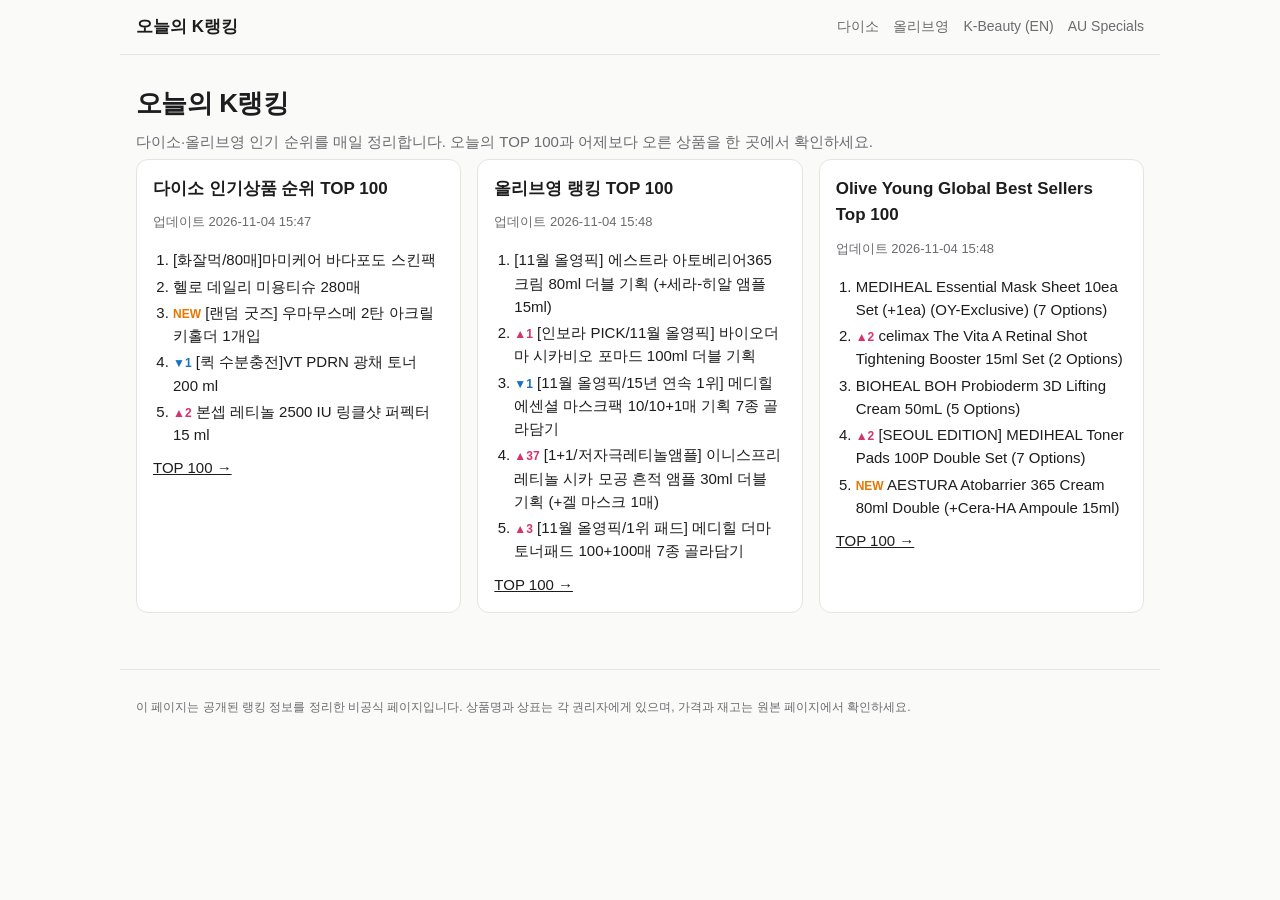
==== docs/index.html @ 0533d734 "Update rankings 2026-11-04" ====
<!doctype html>
<html lang="ko"><head><meta charset="utf-8">
<meta name="viewport" content="width=device-width,initial-scale=1">
<meta name="google-site-verification" content="ddOe3T7hgUrxZfu9wyzTWHohFLFt5zm6lUy1jZbl9IA">
<title>오늘의 K랭킹 | 다이소·올리브영 인기 순위 매일 업데이트</title><meta name="description" content="다이소·올리브영 인기 순위를 매일 정리합니다. 오늘의 TOP 100과 어제보다 오른 상품을 한 곳에서 확인하세요.">
<link rel="canonical" href="https://experimory-crypto.github.io/k-ranking/">
<meta property="og:title" content="오늘의 K랭킹 | 다이소·올리브영 인기 순위 매일 업데이트"><meta property="og:description" content="다이소·올리브영 인기 순위를 매일 정리합니다. 오늘의 TOP 100과 어제보다 오른 상품을 한 곳에서 확인하세요.">
<meta property="og:type" content="website"><meta property="og:url" content="https://experimory-crypto.github.io/k-ranking/">
<link rel="stylesheet" href="style.css"><script data-goatcounter="https://k-ranking.goatcounter.com/count" async src="//gc.zgo.at/count.js"></script></head><body>
<header class="top"><a class="logo" href="index.html">오늘의 K랭킹</a>
<nav><a href="daiso.html">다이소</a><a href="oliveyoung.html">올리브영</a><a href="en/k-beauty-best-sellers.html">K-Beauty (EN)</a><a href="au/index.html">AU Specials</a></nav></header>
<main>
<h1>오늘의 K랭킹</h1><p class="lead">다이소·올리브영 인기 순위를 매일 정리합니다. 오늘의 TOP 100과 어제보다 오른 상품을 한 곳에서 확인하세요.</p><div class="grid">
<section class="card"><h2><a href="daiso.html">다이소 인기상품 순위 TOP 100</a></h2><p class="meta">업데이트 2026-11-04 15:47</p><ol><li>[화잘먹/80매]마미케어 바다포도 스킨팩</li><li>헬로 데일리 미용티슈 280매</li><li><span class="chg new">NEW</span> [랜덤 굿즈] 우마무스메 2탄 아크릴 키홀더 1개입</li><li><span class="chg down">▼1</span> [퀵 수분충전]VT PDRN 광채 토너 200 ml</li><li><span class="chg up">▲2</span> 본셉 레티놀 2500 IU 링클샷 퍼펙터 15 ml</li></ol><a href="daiso.html">TOP 100 →</a></section>
<section class="card"><h2><a href="oliveyoung.html">올리브영 랭킹 TOP 100</a></h2><p class="meta">업데이트 2026-11-04 15:48</p><ol><li>[11월 올영픽] 에스트라 아토베리어365 크림 80ml 더블 기획 (+세라-히알 앰플 15ml)</li><li><span class="chg up">▲1</span> [인보라 PICK/11월 올영픽] 바이오더마 시카비오 포마드 100ml 더블 기획</li><li><span class="chg down">▼1</span> [11월 올영픽/15년 연속 1위] 메디힐 에센셜 마스크팩 10/10+1매 기획 7종 골라담기</li><li><span class="chg up">▲37</span> [1+1/저자극레티놀앰플] 이니스프리 레티놀 시카 모공 흔적 앰플 30ml 더블 기획 (+겔 마스크 1매)</li><li><span class="chg up">▲3</span> [11월 올영픽/1위 패드] 메디힐 더마 토너패드 100+100매 7종 골라담기</li></ol><a href="oliveyoung.html">TOP 100 →</a></section>
<section class="card"><h2><a href="en/k-beauty-best-sellers.html">Olive Young Global Best Sellers Top 100</a></h2><p class="meta">업데이트 2026-11-04 15:48</p><ol><li>MEDIHEAL Essential Mask Sheet 10ea Set (+1ea) (OY-Exclusive) (7 Options)</li><li><span class="chg up">▲2</span> celimax The Vita A Retinal Shot Tightening Booster 15ml Set (2 Options)</li><li>BIOHEAL BOH Probioderm 3D Lifting Cream 50mL (5 Options)</li><li><span class="chg up">▲2</span> [SEOUL EDITION] MEDIHEAL Toner Pads 100P Double Set (7 Options)</li><li><span class="chg new">NEW</span> AESTURA Atobarrier 365 Cream 80ml Double (+Cera-HA Ampoule 15ml)</li></ol><a href="en/k-beauty-best-sellers.html">TOP 100 →</a></section>
</div>
</main><footer><p>이 페이지는 공개된 랭킹 정보를 정리한 비공식 페이지입니다. 상품명과 상표는 각 권리자에게 있으며, 가격과 재고는 원본 페이지에서 확인하세요.</p></footer>
<script>
const q=document.getElementById('q');if(q){q.addEventListener('input',()=>{const v=q.value.trim().toLowerCase();
document.querySelectorAll('tbody tr').forEach(r=>{r.style.display=!v||r.dataset.q.includes(v)?'':'none'})})}
</script></body></html>
---- docs/style.css ----
:root{--bg:#fafaf8;--fg:#1d1d1f;--mut:#6b6b70;--line:#e6e4df;--card:#fff;--acc:#0f766e;--up:#d6336c;--down:#1971c2;--new:#e67700}
@media (prefers-color-scheme:dark){:root{--bg:#141416;--fg:#ececee;--mut:#9a9aa2;--line:#2a2a2e;--card:#1c1c1f;--acc:#2dd4bf;--up:#ff6b9a;--down:#74b4ff;--new:#ffa94d}}
*{box-sizing:border-box}
body{margin:0;background:var(--bg);color:var(--fg);font:15px/1.55 -apple-system,BlinkMacSystemFont,"Apple SD Gothic Neo","Pretendard","Noto Sans KR",sans-serif}
a{color:inherit}
.top{display:flex;flex-wrap:wrap;gap:8px 20px;align-items:center;justify-content:space-between;padding:14px 16px;border-bottom:1px solid var(--line);max-width:1040px;margin:0 auto}
.logo{font-weight:800;text-decoration:none;font-size:17px}
.top nav{display:flex;gap:14px;font-size:14px}.top nav a{text-decoration:none;color:var(--mut)}.top nav a:hover{color:var(--fg)}
main{max-width:1040px;margin:0 auto;padding:20px 16px 40px}
h1{font-size:26px;margin:8px 0 6px;letter-spacing:-.02em}
h2{font-size:17px;margin:0 0 10px}
.lead{color:var(--mut);margin:0 0 6px}
.meta{color:var(--mut);font-size:13px;margin:4px 0 16px}
.card{background:var(--card);border:1px solid var(--line);border-radius:12px;padding:16px;margin:0 0 16px}
.card h2 a{text-decoration:none}
.card ol{margin:0 0 10px;padding-left:20px}.card li{margin:3px 0}
.grid{display:grid;gap:16px;grid-template-columns:repeat(auto-fit,minmax(280px,1fr))}
.risers{padding-left:0!important;list-style:none}
.cta{display:flex;flex-wrap:wrap;gap:12px;align-items:center;justify-content:space-between;border:1px dashed var(--acc);border-radius:12px;padding:14px 16px;margin:0 0 18px}
.cta p{margin:4px 0 0;color:var(--mut);font-size:14px;max-width:640px}
.btn{background:var(--acc);color:#fff;text-decoration:none;padding:9px 14px;border-radius:8px;font-weight:600;white-space:nowrap}
@media (prefers-color-scheme:dark){.btn{color:#0b1f1d}}
#q{width:100%;max-width:360px;padding:9px 12px;border:1px solid var(--line);border-radius:8px;background:var(--card);color:var(--fg);font-size:15px;margin:0 0 12px}
.tbl{overflow-x:auto}
table{width:100%;border-collapse:collapse;font-size:14px}
th{text-align:left;font-weight:600;color:var(--mut);font-size:12px;border-bottom:1px solid var(--line);padding:8px 6px;white-space:nowrap}
td{border-bottom:1px solid var(--line);padding:9px 6px;vertical-align:top}
.rk{font-weight:700;width:36px}
.it a{text-decoration:none}.it a:hover{text-decoration:underline}
.brand{display:block;color:var(--mut);font-size:12px}
.num{text-align:right;white-space:nowrap}
.disc{color:var(--up);font-size:12px;font-weight:600}
.chg{font-size:12px;font-weight:700;color:var(--mut);white-space:nowrap}
.chg.up{color:var(--up)}.chg.down{color:var(--down)}.chg.new{color:var(--new)}
footer{max-width:1040px;margin:0 auto;padding:16px;color:var(--mut);font-size:12px;border-top:1px solid var(--line)}
@media (max-width:600px){.hide-s{display:none}h1{font-size:22px}}
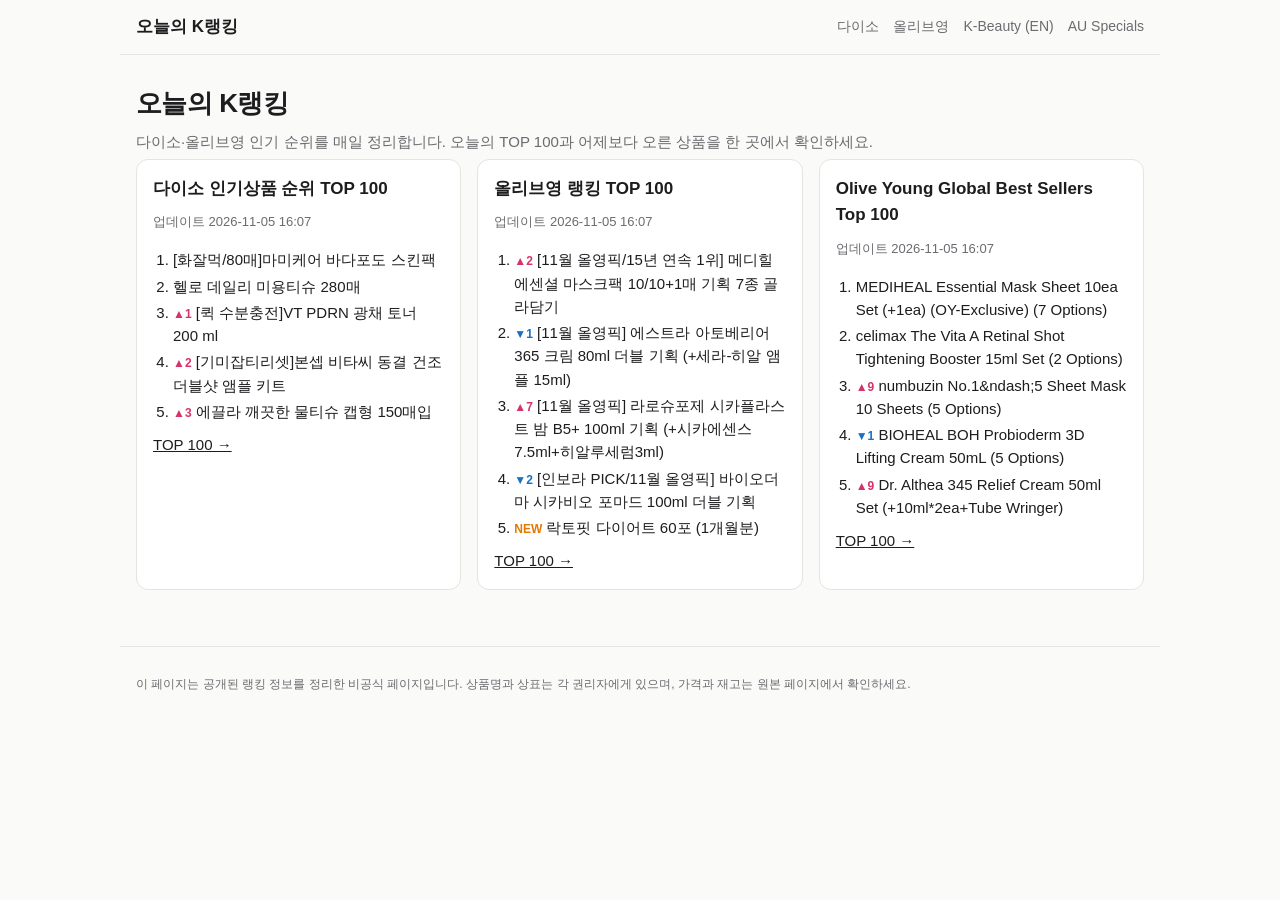
==== commit 9c1cfb4c: "Update rankings 2026-11-05" ====
--- a/docs/index.html
+++ b/docs/index.html
@@ -11,9 +11,9 @@
 <nav><a href="daiso.html">다이소</a><a href="oliveyoung.html">올리브영</a><a href="en/k-beauty-best-sellers.html">K-Beauty (EN)</a><a href="au/index.html">AU Specials</a></nav></header>
 <main>
 <h1>오늘의 K랭킹</h1><p class="lead">다이소·올리브영 인기 순위를 매일 정리합니다. 오늘의 TOP 100과 어제보다 오른 상품을 한 곳에서 확인하세요.</p><div class="grid">
-<section class="card"><h2><a href="daiso.html">다이소 인기상품 순위 TOP 100</a></h2><p class="meta">업데이트 2026-11-04 15:47</p><ol><li>[화잘먹/80매]마미케어 바다포도 스킨팩</li><li>헬로 데일리 미용티슈 280매</li><li><span class="chg new">NEW</span> [랜덤 굿즈] 우마무스메 2탄 아크릴 키홀더 1개입</li><li><span class="chg down">▼1</span> [퀵 수분충전]VT PDRN 광채 토너 200 ml</li><li><span class="chg up">▲2</span> 본셉 레티놀 2500 IU 링클샷 퍼펙터 15 ml</li></ol><a href="daiso.html">TOP 100 →</a></section>
-<section class="card"><h2><a href="oliveyoung.html">올리브영 랭킹 TOP 100</a></h2><p class="meta">업데이트 2026-11-04 15:48</p><ol><li>[11월 올영픽] 에스트라 아토베리어365 크림 80ml 더블 기획 (+세라-히알 앰플 15ml)</li><li><span class="chg up">▲1</span> [인보라 PICK/11월 올영픽] 바이오더마 시카비오 포마드 100ml 더블 기획</li><li><span class="chg down">▼1</span> [11월 올영픽/15년 연속 1위] 메디힐 에센셜 마스크팩 10/10+1매 기획 7종 골라담기</li><li><span class="chg up">▲37</span> [1+1/저자극레티놀앰플] 이니스프리 레티놀 시카 모공 흔적 앰플 30ml 더블 기획 (+겔 마스크 1매)</li><li><span class="chg up">▲3</span> [11월 올영픽/1위 패드] 메디힐 더마 토너패드 100+100매 7종 골라담기</li></ol><a href="oliveyoung.html">TOP 100 →</a></section>
-<section class="card"><h2><a href="en/k-beauty-best-sellers.html">Olive Young Global Best Sellers Top 100</a></h2><p class="meta">업데이트 2026-11-04 15:48</p><ol><li>MEDIHEAL Essential Mask Sheet 10ea Set (+1ea) (OY-Exclusive) (7 Options)</li><li><span class="chg up">▲2</span> celimax The Vita A Retinal Shot Tightening Booster 15ml Set (2 Options)</li><li>BIOHEAL BOH Probioderm 3D Lifting Cream 50mL (5 Options)</li><li><span class="chg up">▲2</span> [SEOUL EDITION] MEDIHEAL Toner Pads 100P Double Set (7 Options)</li><li><span class="chg new">NEW</span> AESTURA Atobarrier 365 Cream 80ml Double (+Cera-HA Ampoule 15ml)</li></ol><a href="en/k-beauty-best-sellers.html">TOP 100 →</a></section>
+<section class="card"><h2><a href="daiso.html">다이소 인기상품 순위 TOP 100</a></h2><p class="meta">업데이트 2026-11-05 16:07</p><ol><li>[화잘먹/80매]마미케어 바다포도 스킨팩</li><li>헬로 데일리 미용티슈 280매</li><li><span class="chg up">▲1</span> [퀵 수분충전]VT PDRN 광채 토너 200 ml</li><li><span class="chg up">▲2</span> [기미잡티리셋]본셉 비타씨 동결 건조 더블샷 앰플 키트</li><li><span class="chg up">▲3</span> 에끌라 깨끗한 물티슈 캡형 150매입</li></ol><a href="daiso.html">TOP 100 →</a></section>
+<section class="card"><h2><a href="oliveyoung.html">올리브영 랭킹 TOP 100</a></h2><p class="meta">업데이트 2026-11-05 16:07</p><ol><li><span class="chg up">▲2</span> [11월 올영픽/15년 연속 1위] 메디힐 에센셜 마스크팩 10/10+1매 기획 7종 골라담기</li><li><span class="chg down">▼1</span> [11월 올영픽] 에스트라 아토베리어365 크림 80ml 더블 기획 (+세라-히알 앰플 15ml)</li><li><span class="chg up">▲7</span> [11월 올영픽] 라로슈포제 시카플라스트 밤 B5+ 100ml 기획 (+시카에센스7.5ml+히알루세럼3ml)</li><li><span class="chg down">▼2</span> [인보라 PICK/11월 올영픽] 바이오더마 시카비오 포마드 100ml 더블 기획</li><li><span class="chg new">NEW</span> 락토핏 다이어트 60포 (1개월분)</li></ol><a href="oliveyoung.html">TOP 100 →</a></section>
+<section class="card"><h2><a href="en/k-beauty-best-sellers.html">Olive Young Global Best Sellers Top 100</a></h2><p class="meta">업데이트 2026-11-05 16:07</p><ol><li>MEDIHEAL Essential Mask Sheet 10ea Set (+1ea) (OY-Exclusive) (7 Options)</li><li>celimax The Vita A Retinal Shot Tightening Booster 15ml Set (2 Options)</li><li><span class="chg up">▲9</span> numbuzin No.1&amp;ndash;5 Sheet Mask 10 Sheets (5 Options)</li><li><span class="chg down">▼1</span> BIOHEAL BOH Probioderm 3D Lifting Cream 50mL (5 Options)</li><li><span class="chg up">▲9</span> Dr. Althea 345 Relief Cream 50ml Set (+10ml*2ea+Tube Wringer)</li></ol><a href="en/k-beauty-best-sellers.html">TOP 100 →</a></section>
 </div>
 </main><footer><p>이 페이지는 공개된 랭킹 정보를 정리한 비공식 페이지입니다. 상품명과 상표는 각 권리자에게 있으며, 가격과 재고는 원본 페이지에서 확인하세요.</p></footer>
 <script>
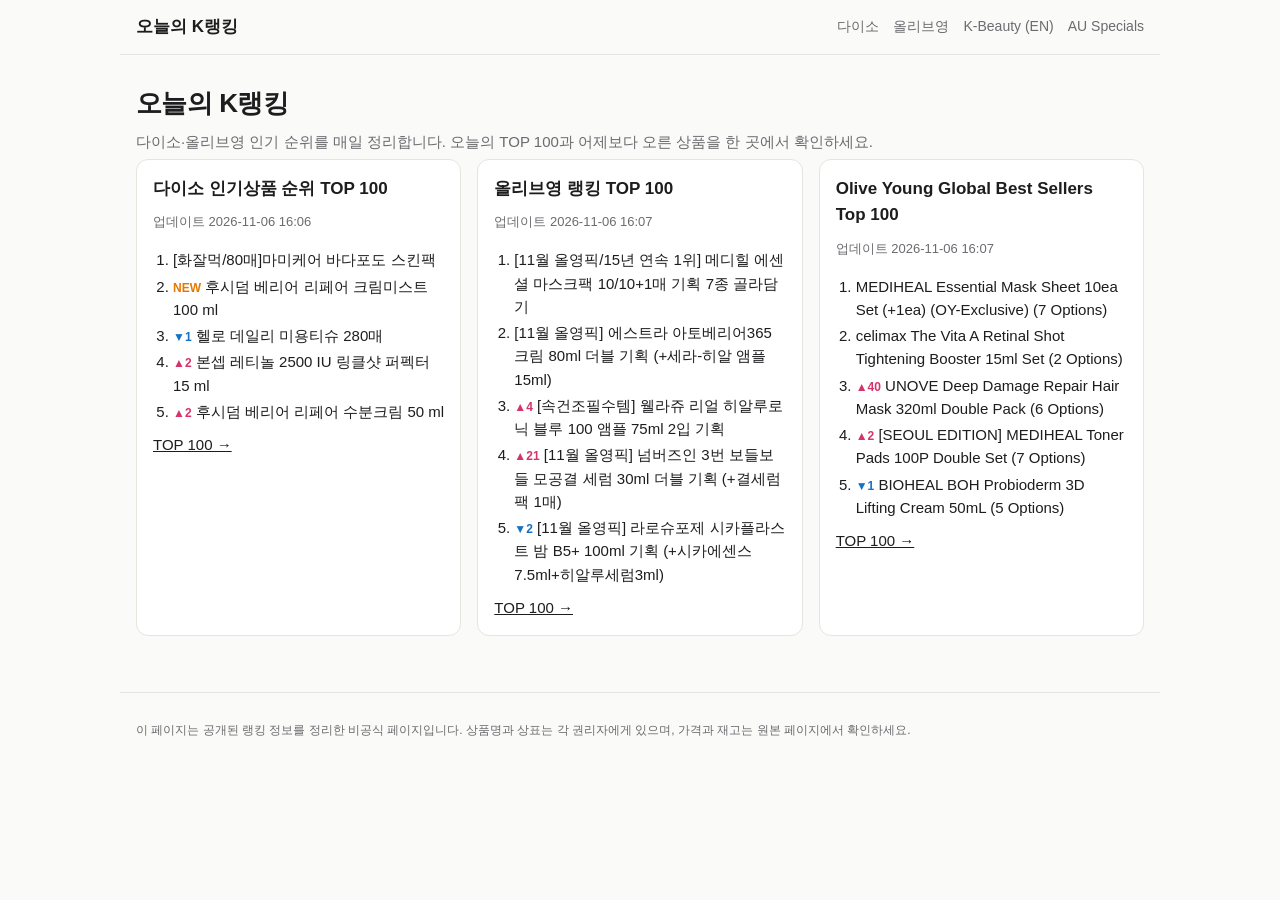
==== commit 600b85b8: "Update rankings 2026-11-06" ====
--- a/docs/index.html
+++ b/docs/index.html
@@ -11,9 +11,9 @@
 <nav><a href="daiso.html">다이소</a><a href="oliveyoung.html">올리브영</a><a href="en/k-beauty-best-sellers.html">K-Beauty (EN)</a><a href="au/index.html">AU Specials</a></nav></header>
 <main>
 <h1>오늘의 K랭킹</h1><p class="lead">다이소·올리브영 인기 순위를 매일 정리합니다. 오늘의 TOP 100과 어제보다 오른 상품을 한 곳에서 확인하세요.</p><div class="grid">
-<section class="card"><h2><a href="daiso.html">다이소 인기상품 순위 TOP 100</a></h2><p class="meta">업데이트 2026-11-05 16:07</p><ol><li>[화잘먹/80매]마미케어 바다포도 스킨팩</li><li>헬로 데일리 미용티슈 280매</li><li><span class="chg up">▲1</span> [퀵 수분충전]VT PDRN 광채 토너 200 ml</li><li><span class="chg up">▲2</span> [기미잡티리셋]본셉 비타씨 동결 건조 더블샷 앰플 키트</li><li><span class="chg up">▲3</span> 에끌라 깨끗한 물티슈 캡형 150매입</li></ol><a href="daiso.html">TOP 100 →</a></section>
-<section class="card"><h2><a href="oliveyoung.html">올리브영 랭킹 TOP 100</a></h2><p class="meta">업데이트 2026-11-05 16:07</p><ol><li><span class="chg up">▲2</span> [11월 올영픽/15년 연속 1위] 메디힐 에센셜 마스크팩 10/10+1매 기획 7종 골라담기</li><li><span class="chg down">▼1</span> [11월 올영픽] 에스트라 아토베리어365 크림 80ml 더블 기획 (+세라-히알 앰플 15ml)</li><li><span class="chg up">▲7</span> [11월 올영픽] 라로슈포제 시카플라스트 밤 B5+ 100ml 기획 (+시카에센스7.5ml+히알루세럼3ml)</li><li><span class="chg down">▼2</span> [인보라 PICK/11월 올영픽] 바이오더마 시카비오 포마드 100ml 더블 기획</li><li><span class="chg new">NEW</span> 락토핏 다이어트 60포 (1개월분)</li></ol><a href="oliveyoung.html">TOP 100 →</a></section>
-<section class="card"><h2><a href="en/k-beauty-best-sellers.html">Olive Young Global Best Sellers Top 100</a></h2><p class="meta">업데이트 2026-11-05 16:07</p><ol><li>MEDIHEAL Essential Mask Sheet 10ea Set (+1ea) (OY-Exclusive) (7 Options)</li><li>celimax The Vita A Retinal Shot Tightening Booster 15ml Set (2 Options)</li><li><span class="chg up">▲9</span> numbuzin No.1&amp;ndash;5 Sheet Mask 10 Sheets (5 Options)</li><li><span class="chg down">▼1</span> BIOHEAL BOH Probioderm 3D Lifting Cream 50mL (5 Options)</li><li><span class="chg up">▲9</span> Dr. Althea 345 Relief Cream 50ml Set (+10ml*2ea+Tube Wringer)</li></ol><a href="en/k-beauty-best-sellers.html">TOP 100 →</a></section>
+<section class="card"><h2><a href="daiso.html">다이소 인기상품 순위 TOP 100</a></h2><p class="meta">업데이트 2026-11-06 16:06</p><ol><li>[화잘먹/80매]마미케어 바다포도 스킨팩</li><li><span class="chg new">NEW</span> 후시덤 베리어 리페어 크림미스트 100 ml</li><li><span class="chg down">▼1</span> 헬로 데일리 미용티슈 280매</li><li><span class="chg up">▲2</span> 본셉 레티놀 2500 IU 링클샷 퍼펙터 15 ml</li><li><span class="chg up">▲2</span> 후시덤 베리어 리페어 수분크림 50 ml</li></ol><a href="daiso.html">TOP 100 →</a></section>
+<section class="card"><h2><a href="oliveyoung.html">올리브영 랭킹 TOP 100</a></h2><p class="meta">업데이트 2026-11-06 16:07</p><ol><li>[11월 올영픽/15년 연속 1위] 메디힐 에센셜 마스크팩 10/10+1매 기획 7종 골라담기</li><li>[11월 올영픽] 에스트라 아토베리어365 크림 80ml 더블 기획 (+세라-히알 앰플 15ml)</li><li><span class="chg up">▲4</span> [속건조필수템] 웰라쥬 리얼 히알루로닉 블루 100 앰플 75ml 2입 기획</li><li><span class="chg up">▲21</span> [11월 올영픽] 넘버즈인 3번 보들보들 모공결 세럼 30ml 더블 기획 (+결세럼팩 1매)</li><li><span class="chg down">▼2</span> [11월 올영픽] 라로슈포제 시카플라스트 밤 B5+ 100ml 기획 (+시카에센스7.5ml+히알루세럼3ml)</li></ol><a href="oliveyoung.html">TOP 100 →</a></section>
+<section class="card"><h2><a href="en/k-beauty-best-sellers.html">Olive Young Global Best Sellers Top 100</a></h2><p class="meta">업데이트 2026-11-06 16:07</p><ol><li>MEDIHEAL Essential Mask Sheet 10ea Set (+1ea) (OY-Exclusive) (7 Options)</li><li>celimax The Vita A Retinal Shot Tightening Booster 15ml Set (2 Options)</li><li><span class="chg up">▲40</span> UNOVE Deep Damage Repair Hair Mask 320ml Double Pack (6 Options)</li><li><span class="chg up">▲2</span> [SEOUL EDITION] MEDIHEAL Toner Pads 100P Double Set (7 Options)</li><li><span class="chg down">▼1</span> BIOHEAL BOH Probioderm 3D Lifting Cream 50mL (5 Options)</li></ol><a href="en/k-beauty-best-sellers.html">TOP 100 →</a></section>
 </div>
 </main><footer><p>이 페이지는 공개된 랭킹 정보를 정리한 비공식 페이지입니다. 상품명과 상표는 각 권리자에게 있으며, 가격과 재고는 원본 페이지에서 확인하세요.</p></footer>
 <script>
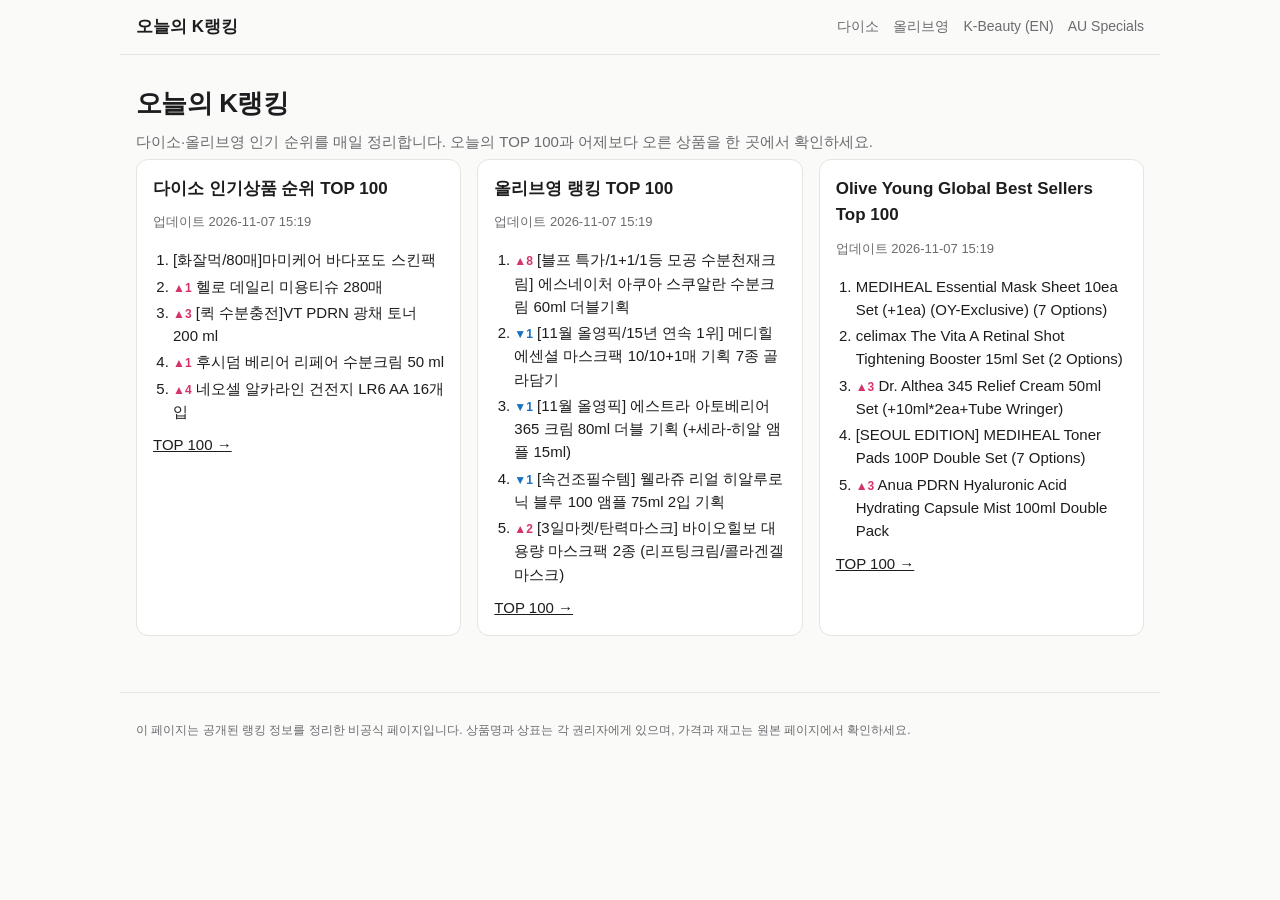
==== commit d9ef3cc8: "Update rankings 2026-11-07" ====
--- a/docs/index.html
+++ b/docs/index.html
@@ -11,9 +11,9 @@
 <nav><a href="daiso.html">다이소</a><a href="oliveyoung.html">올리브영</a><a href="en/k-beauty-best-sellers.html">K-Beauty (EN)</a><a href="au/index.html">AU Specials</a></nav></header>
 <main>
 <h1>오늘의 K랭킹</h1><p class="lead">다이소·올리브영 인기 순위를 매일 정리합니다. 오늘의 TOP 100과 어제보다 오른 상품을 한 곳에서 확인하세요.</p><div class="grid">
-<section class="card"><h2><a href="daiso.html">다이소 인기상품 순위 TOP 100</a></h2><p class="meta">업데이트 2026-11-06 16:06</p><ol><li>[화잘먹/80매]마미케어 바다포도 스킨팩</li><li><span class="chg new">NEW</span> 후시덤 베리어 리페어 크림미스트 100 ml</li><li><span class="chg down">▼1</span> 헬로 데일리 미용티슈 280매</li><li><span class="chg up">▲2</span> 본셉 레티놀 2500 IU 링클샷 퍼펙터 15 ml</li><li><span class="chg up">▲2</span> 후시덤 베리어 리페어 수분크림 50 ml</li></ol><a href="daiso.html">TOP 100 →</a></section>
-<section class="card"><h2><a href="oliveyoung.html">올리브영 랭킹 TOP 100</a></h2><p class="meta">업데이트 2026-11-06 16:07</p><ol><li>[11월 올영픽/15년 연속 1위] 메디힐 에센셜 마스크팩 10/10+1매 기획 7종 골라담기</li><li>[11월 올영픽] 에스트라 아토베리어365 크림 80ml 더블 기획 (+세라-히알 앰플 15ml)</li><li><span class="chg up">▲4</span> [속건조필수템] 웰라쥬 리얼 히알루로닉 블루 100 앰플 75ml 2입 기획</li><li><span class="chg up">▲21</span> [11월 올영픽] 넘버즈인 3번 보들보들 모공결 세럼 30ml 더블 기획 (+결세럼팩 1매)</li><li><span class="chg down">▼2</span> [11월 올영픽] 라로슈포제 시카플라스트 밤 B5+ 100ml 기획 (+시카에센스7.5ml+히알루세럼3ml)</li></ol><a href="oliveyoung.html">TOP 100 →</a></section>
-<section class="card"><h2><a href="en/k-beauty-best-sellers.html">Olive Young Global Best Sellers Top 100</a></h2><p class="meta">업데이트 2026-11-06 16:07</p><ol><li>MEDIHEAL Essential Mask Sheet 10ea Set (+1ea) (OY-Exclusive) (7 Options)</li><li>celimax The Vita A Retinal Shot Tightening Booster 15ml Set (2 Options)</li><li><span class="chg up">▲40</span> UNOVE Deep Damage Repair Hair Mask 320ml Double Pack (6 Options)</li><li><span class="chg up">▲2</span> [SEOUL EDITION] MEDIHEAL Toner Pads 100P Double Set (7 Options)</li><li><span class="chg down">▼1</span> BIOHEAL BOH Probioderm 3D Lifting Cream 50mL (5 Options)</li></ol><a href="en/k-beauty-best-sellers.html">TOP 100 →</a></section>
+<section class="card"><h2><a href="daiso.html">다이소 인기상품 순위 TOP 100</a></h2><p class="meta">업데이트 2026-11-07 15:19</p><ol><li>[화잘먹/80매]마미케어 바다포도 스킨팩</li><li><span class="chg up">▲1</span> 헬로 데일리 미용티슈 280매</li><li><span class="chg up">▲3</span> [퀵 수분충전]VT PDRN 광채 토너 200 ml</li><li><span class="chg up">▲1</span> 후시덤 베리어 리페어 수분크림 50 ml</li><li><span class="chg up">▲4</span> 네오셀 알카라인 건전지 LR6 AA 16개입</li></ol><a href="daiso.html">TOP 100 →</a></section>
+<section class="card"><h2><a href="oliveyoung.html">올리브영 랭킹 TOP 100</a></h2><p class="meta">업데이트 2026-11-07 15:19</p><ol><li><span class="chg up">▲8</span> [블프 특가/1+1/1등 모공 수분천재크림] 에스네이처 아쿠아 스쿠알란 수분크림 60ml 더블기획</li><li><span class="chg down">▼1</span> [11월 올영픽/15년 연속 1위] 메디힐 에센셜 마스크팩 10/10+1매 기획 7종 골라담기</li><li><span class="chg down">▼1</span> [11월 올영픽] 에스트라 아토베리어365 크림 80ml 더블 기획 (+세라-히알 앰플 15ml)</li><li><span class="chg down">▼1</span> [속건조필수템] 웰라쥬 리얼 히알루로닉 블루 100 앰플 75ml 2입 기획</li><li><span class="chg up">▲2</span> [3일마켓/탄력마스크] 바이오힐보 대용량 마스크팩 2종 (리프팅크림/콜라겐겔마스크)</li></ol><a href="oliveyoung.html">TOP 100 →</a></section>
+<section class="card"><h2><a href="en/k-beauty-best-sellers.html">Olive Young Global Best Sellers Top 100</a></h2><p class="meta">업데이트 2026-11-07 15:19</p><ol><li>MEDIHEAL Essential Mask Sheet 10ea Set (+1ea) (OY-Exclusive) (7 Options)</li><li>celimax The Vita A Retinal Shot Tightening Booster 15ml Set (2 Options)</li><li><span class="chg up">▲3</span> Dr. Althea 345 Relief Cream 50ml Set (+10ml*2ea+Tube Wringer)</li><li>[SEOUL EDITION] MEDIHEAL Toner Pads 100P Double Set (7 Options)</li><li><span class="chg up">▲3</span> Anua PDRN Hyaluronic Acid Hydrating Capsule Mist 100ml Double Pack</li></ol><a href="en/k-beauty-best-sellers.html">TOP 100 →</a></section>
 </div>
 </main><footer><p>이 페이지는 공개된 랭킹 정보를 정리한 비공식 페이지입니다. 상품명과 상표는 각 권리자에게 있으며, 가격과 재고는 원본 페이지에서 확인하세요.</p></footer>
 <script>
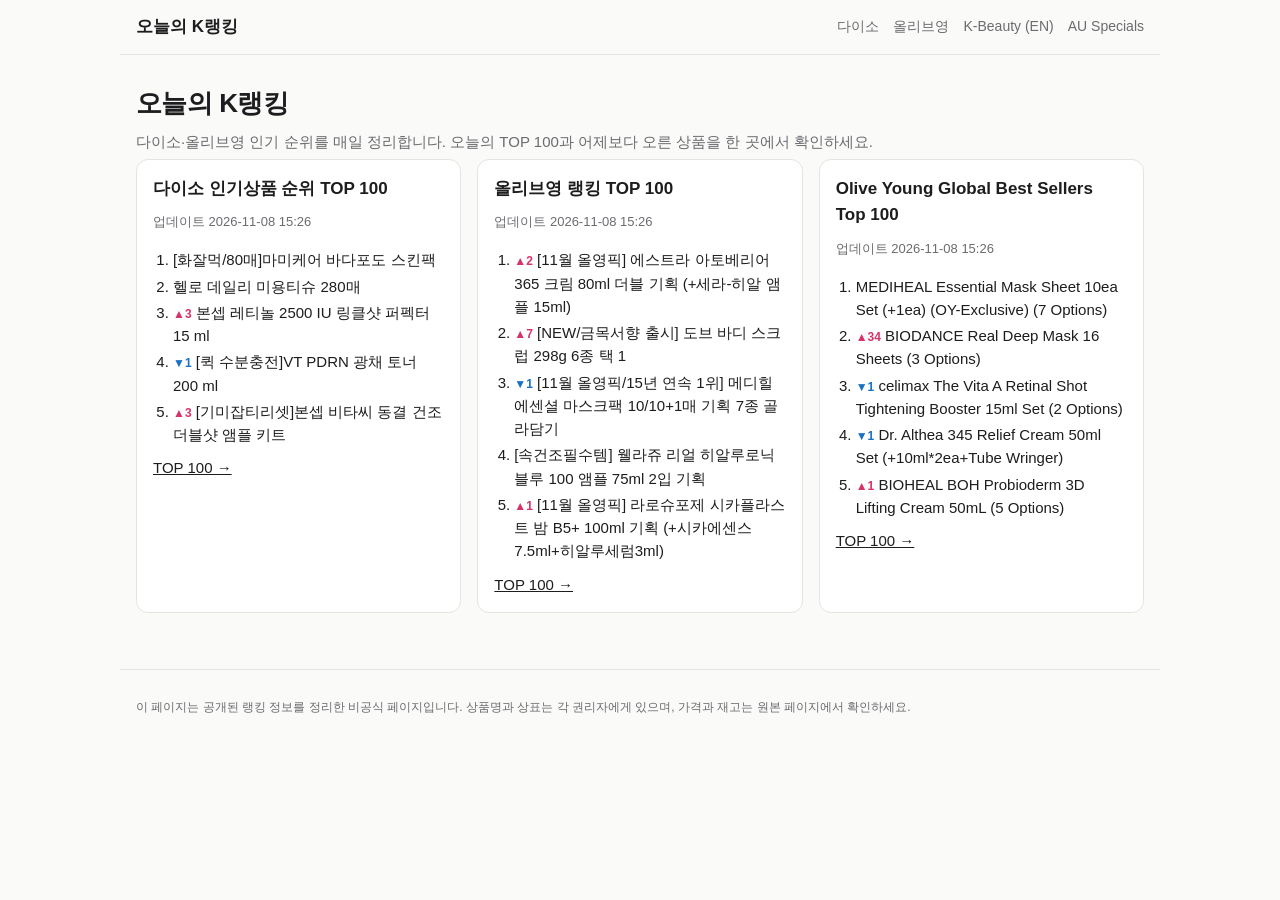
==== commit 020231bd: "Update rankings 2026-11-08" ====
--- a/docs/index.html
+++ b/docs/index.html
@@ -11,9 +11,9 @@
 <nav><a href="daiso.html">다이소</a><a href="oliveyoung.html">올리브영</a><a href="en/k-beauty-best-sellers.html">K-Beauty (EN)</a><a href="au/index.html">AU Specials</a></nav></header>
 <main>
 <h1>오늘의 K랭킹</h1><p class="lead">다이소·올리브영 인기 순위를 매일 정리합니다. 오늘의 TOP 100과 어제보다 오른 상품을 한 곳에서 확인하세요.</p><div class="grid">
-<section class="card"><h2><a href="daiso.html">다이소 인기상품 순위 TOP 100</a></h2><p class="meta">업데이트 2026-11-07 15:19</p><ol><li>[화잘먹/80매]마미케어 바다포도 스킨팩</li><li><span class="chg up">▲1</span> 헬로 데일리 미용티슈 280매</li><li><span class="chg up">▲3</span> [퀵 수분충전]VT PDRN 광채 토너 200 ml</li><li><span class="chg up">▲1</span> 후시덤 베리어 리페어 수분크림 50 ml</li><li><span class="chg up">▲4</span> 네오셀 알카라인 건전지 LR6 AA 16개입</li></ol><a href="daiso.html">TOP 100 →</a></section>
-<section class="card"><h2><a href="oliveyoung.html">올리브영 랭킹 TOP 100</a></h2><p class="meta">업데이트 2026-11-07 15:19</p><ol><li><span class="chg up">▲8</span> [블프 특가/1+1/1등 모공 수분천재크림] 에스네이처 아쿠아 스쿠알란 수분크림 60ml 더블기획</li><li><span class="chg down">▼1</span> [11월 올영픽/15년 연속 1위] 메디힐 에센셜 마스크팩 10/10+1매 기획 7종 골라담기</li><li><span class="chg down">▼1</span> [11월 올영픽] 에스트라 아토베리어365 크림 80ml 더블 기획 (+세라-히알 앰플 15ml)</li><li><span class="chg down">▼1</span> [속건조필수템] 웰라쥬 리얼 히알루로닉 블루 100 앰플 75ml 2입 기획</li><li><span class="chg up">▲2</span> [3일마켓/탄력마스크] 바이오힐보 대용량 마스크팩 2종 (리프팅크림/콜라겐겔마스크)</li></ol><a href="oliveyoung.html">TOP 100 →</a></section>
-<section class="card"><h2><a href="en/k-beauty-best-sellers.html">Olive Young Global Best Sellers Top 100</a></h2><p class="meta">업데이트 2026-11-07 15:19</p><ol><li>MEDIHEAL Essential Mask Sheet 10ea Set (+1ea) (OY-Exclusive) (7 Options)</li><li>celimax The Vita A Retinal Shot Tightening Booster 15ml Set (2 Options)</li><li><span class="chg up">▲3</span> Dr. Althea 345 Relief Cream 50ml Set (+10ml*2ea+Tube Wringer)</li><li>[SEOUL EDITION] MEDIHEAL Toner Pads 100P Double Set (7 Options)</li><li><span class="chg up">▲3</span> Anua PDRN Hyaluronic Acid Hydrating Capsule Mist 100ml Double Pack</li></ol><a href="en/k-beauty-best-sellers.html">TOP 100 →</a></section>
+<section class="card"><h2><a href="daiso.html">다이소 인기상품 순위 TOP 100</a></h2><p class="meta">업데이트 2026-11-08 15:26</p><ol><li>[화잘먹/80매]마미케어 바다포도 스킨팩</li><li>헬로 데일리 미용티슈 280매</li><li><span class="chg up">▲3</span> 본셉 레티놀 2500 IU 링클샷 퍼펙터 15 ml</li><li><span class="chg down">▼1</span> [퀵 수분충전]VT PDRN 광채 토너 200 ml</li><li><span class="chg up">▲3</span> [기미잡티리셋]본셉 비타씨 동결 건조 더블샷 앰플 키트</li></ol><a href="daiso.html">TOP 100 →</a></section>
+<section class="card"><h2><a href="oliveyoung.html">올리브영 랭킹 TOP 100</a></h2><p class="meta">업데이트 2026-11-08 15:26</p><ol><li><span class="chg up">▲2</span> [11월 올영픽] 에스트라 아토베리어365 크림 80ml 더블 기획 (+세라-히알 앰플 15ml)</li><li><span class="chg up">▲7</span> [NEW/금목서향 출시] 도브 바디 스크럽 298g 6종 택 1</li><li><span class="chg down">▼1</span> [11월 올영픽/15년 연속 1위] 메디힐 에센셜 마스크팩 10/10+1매 기획 7종 골라담기</li><li>[속건조필수템] 웰라쥬 리얼 히알루로닉 블루 100 앰플 75ml 2입 기획</li><li><span class="chg up">▲1</span> [11월 올영픽] 라로슈포제 시카플라스트 밤 B5+ 100ml 기획 (+시카에센스7.5ml+히알루세럼3ml)</li></ol><a href="oliveyoung.html">TOP 100 →</a></section>
+<section class="card"><h2><a href="en/k-beauty-best-sellers.html">Olive Young Global Best Sellers Top 100</a></h2><p class="meta">업데이트 2026-11-08 15:26</p><ol><li>MEDIHEAL Essential Mask Sheet 10ea Set (+1ea) (OY-Exclusive) (7 Options)</li><li><span class="chg up">▲34</span> BIODANCE Real Deep Mask 16 Sheets (3 Options)</li><li><span class="chg down">▼1</span> celimax The Vita A Retinal Shot Tightening Booster 15ml Set (2 Options)</li><li><span class="chg down">▼1</span> Dr. Althea 345 Relief Cream 50ml Set (+10ml*2ea+Tube Wringer)</li><li><span class="chg up">▲1</span> BIOHEAL BOH Probioderm 3D Lifting Cream 50mL (5 Options)</li></ol><a href="en/k-beauty-best-sellers.html">TOP 100 →</a></section>
 </div>
 </main><footer><p>이 페이지는 공개된 랭킹 정보를 정리한 비공식 페이지입니다. 상품명과 상표는 각 권리자에게 있으며, 가격과 재고는 원본 페이지에서 확인하세요.</p></footer>
 <script>
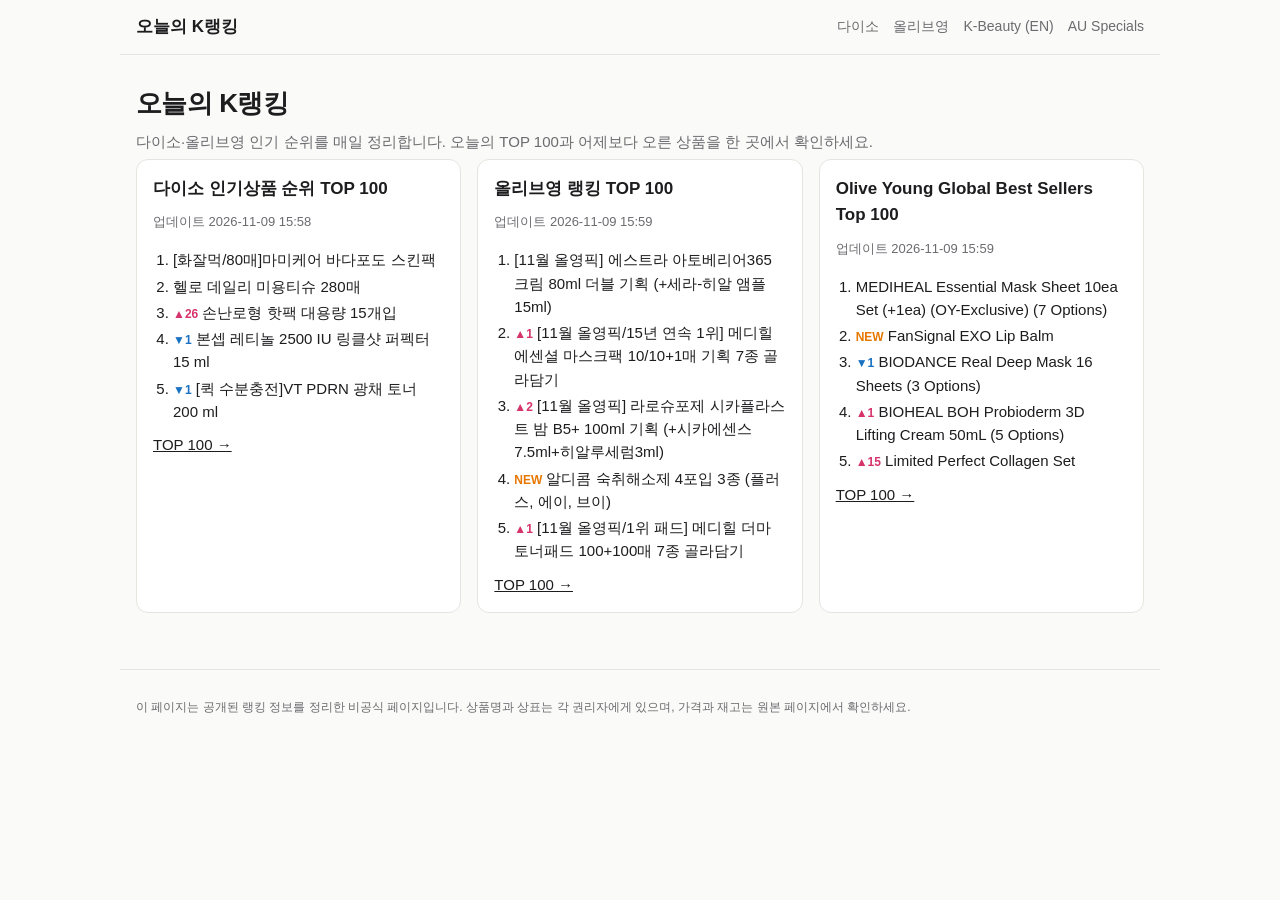
==== commit a9e519f5: "Update rankings 2026-11-09" ====
--- a/docs/index.html
+++ b/docs/index.html
@@ -11,9 +11,9 @@
 <nav><a href="daiso.html">다이소</a><a href="oliveyoung.html">올리브영</a><a href="en/k-beauty-best-sellers.html">K-Beauty (EN)</a><a href="au/index.html">AU Specials</a></nav></header>
 <main>
 <h1>오늘의 K랭킹</h1><p class="lead">다이소·올리브영 인기 순위를 매일 정리합니다. 오늘의 TOP 100과 어제보다 오른 상품을 한 곳에서 확인하세요.</p><div class="grid">
-<section class="card"><h2><a href="daiso.html">다이소 인기상품 순위 TOP 100</a></h2><p class="meta">업데이트 2026-11-08 15:26</p><ol><li>[화잘먹/80매]마미케어 바다포도 스킨팩</li><li>헬로 데일리 미용티슈 280매</li><li><span class="chg up">▲3</span> 본셉 레티놀 2500 IU 링클샷 퍼펙터 15 ml</li><li><span class="chg down">▼1</span> [퀵 수분충전]VT PDRN 광채 토너 200 ml</li><li><span class="chg up">▲3</span> [기미잡티리셋]본셉 비타씨 동결 건조 더블샷 앰플 키트</li></ol><a href="daiso.html">TOP 100 →</a></section>
-<section class="card"><h2><a href="oliveyoung.html">올리브영 랭킹 TOP 100</a></h2><p class="meta">업데이트 2026-11-08 15:26</p><ol><li><span class="chg up">▲2</span> [11월 올영픽] 에스트라 아토베리어365 크림 80ml 더블 기획 (+세라-히알 앰플 15ml)</li><li><span class="chg up">▲7</span> [NEW/금목서향 출시] 도브 바디 스크럽 298g 6종 택 1</li><li><span class="chg down">▼1</span> [11월 올영픽/15년 연속 1위] 메디힐 에센셜 마스크팩 10/10+1매 기획 7종 골라담기</li><li>[속건조필수템] 웰라쥬 리얼 히알루로닉 블루 100 앰플 75ml 2입 기획</li><li><span class="chg up">▲1</span> [11월 올영픽] 라로슈포제 시카플라스트 밤 B5+ 100ml 기획 (+시카에센스7.5ml+히알루세럼3ml)</li></ol><a href="oliveyoung.html">TOP 100 →</a></section>
-<section class="card"><h2><a href="en/k-beauty-best-sellers.html">Olive Young Global Best Sellers Top 100</a></h2><p class="meta">업데이트 2026-11-08 15:26</p><ol><li>MEDIHEAL Essential Mask Sheet 10ea Set (+1ea) (OY-Exclusive) (7 Options)</li><li><span class="chg up">▲34</span> BIODANCE Real Deep Mask 16 Sheets (3 Options)</li><li><span class="chg down">▼1</span> celimax The Vita A Retinal Shot Tightening Booster 15ml Set (2 Options)</li><li><span class="chg down">▼1</span> Dr. Althea 345 Relief Cream 50ml Set (+10ml*2ea+Tube Wringer)</li><li><span class="chg up">▲1</span> BIOHEAL BOH Probioderm 3D Lifting Cream 50mL (5 Options)</li></ol><a href="en/k-beauty-best-sellers.html">TOP 100 →</a></section>
+<section class="card"><h2><a href="daiso.html">다이소 인기상품 순위 TOP 100</a></h2><p class="meta">업데이트 2026-11-09 15:58</p><ol><li>[화잘먹/80매]마미케어 바다포도 스킨팩</li><li>헬로 데일리 미용티슈 280매</li><li><span class="chg up">▲26</span> 손난로형 핫팩 대용량 15개입</li><li><span class="chg down">▼1</span> 본셉 레티놀 2500 IU 링클샷 퍼펙터 15 ml</li><li><span class="chg down">▼1</span> [퀵 수분충전]VT PDRN 광채 토너 200 ml</li></ol><a href="daiso.html">TOP 100 →</a></section>
+<section class="card"><h2><a href="oliveyoung.html">올리브영 랭킹 TOP 100</a></h2><p class="meta">업데이트 2026-11-09 15:59</p><ol><li>[11월 올영픽] 에스트라 아토베리어365 크림 80ml 더블 기획 (+세라-히알 앰플 15ml)</li><li><span class="chg up">▲1</span> [11월 올영픽/15년 연속 1위] 메디힐 에센셜 마스크팩 10/10+1매 기획 7종 골라담기</li><li><span class="chg up">▲2</span> [11월 올영픽] 라로슈포제 시카플라스트 밤 B5+ 100ml 기획 (+시카에센스7.5ml+히알루세럼3ml)</li><li><span class="chg new">NEW</span> 알디콤 숙취해소제 4포입 3종 (플러스, 에이, 브이)</li><li><span class="chg up">▲1</span> [11월 올영픽/1위 패드] 메디힐 더마 토너패드 100+100매 7종 골라담기</li></ol><a href="oliveyoung.html">TOP 100 →</a></section>
+<section class="card"><h2><a href="en/k-beauty-best-sellers.html">Olive Young Global Best Sellers Top 100</a></h2><p class="meta">업데이트 2026-11-09 15:59</p><ol><li>MEDIHEAL Essential Mask Sheet 10ea Set (+1ea) (OY-Exclusive) (7 Options)</li><li><span class="chg new">NEW</span> FanSignal EXO Lip Balm</li><li><span class="chg down">▼1</span> BIODANCE Real Deep Mask 16 Sheets (3 Options)</li><li><span class="chg up">▲1</span> BIOHEAL BOH Probioderm 3D Lifting Cream 50mL (5 Options)</li><li><span class="chg up">▲15</span> Limited Perfect Collagen Set</li></ol><a href="en/k-beauty-best-sellers.html">TOP 100 →</a></section>
 </div>
 </main><footer><p>이 페이지는 공개된 랭킹 정보를 정리한 비공식 페이지입니다. 상품명과 상표는 각 권리자에게 있으며, 가격과 재고는 원본 페이지에서 확인하세요.</p></footer>
 <script>
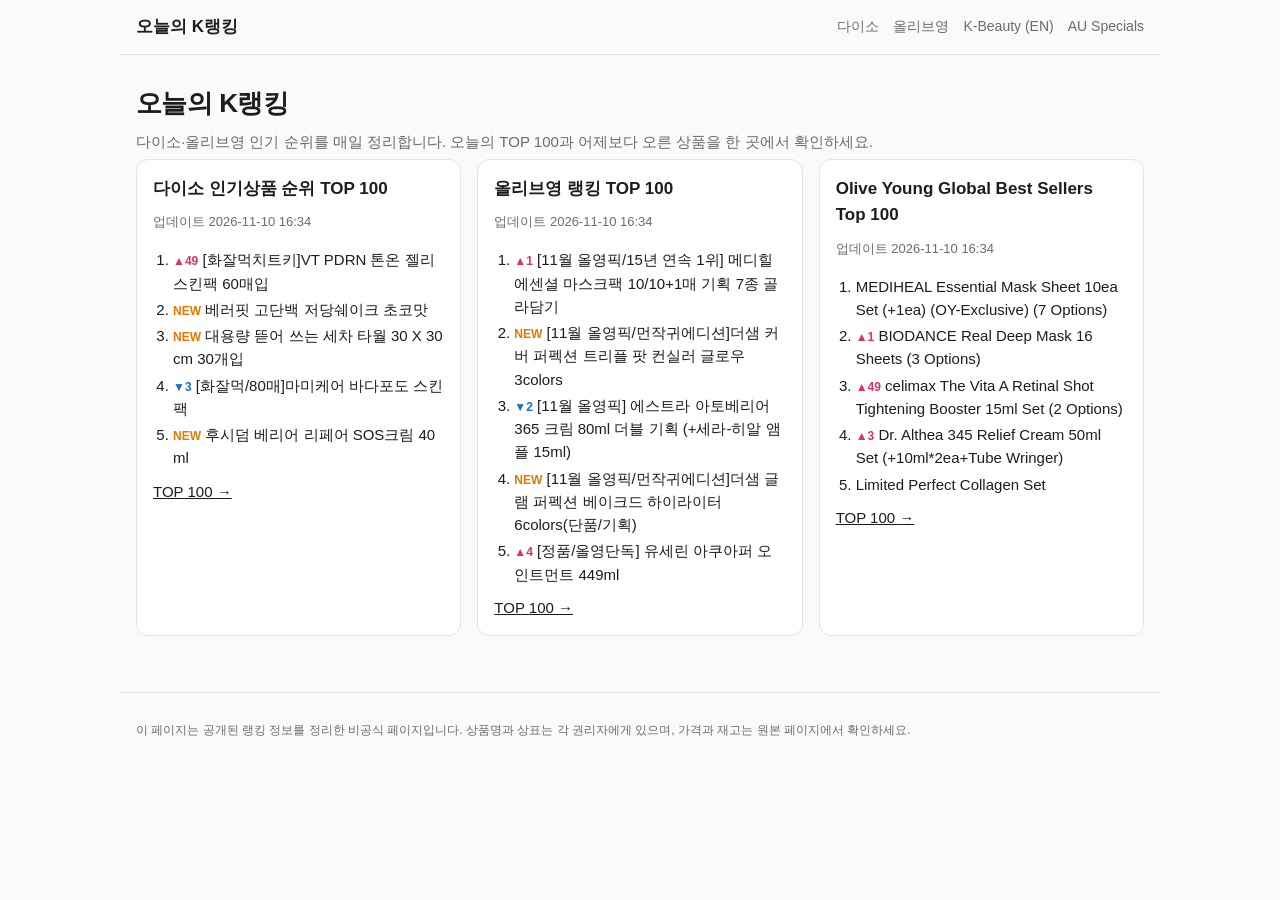
==== commit e868e522: "Update rankings 2026-11-10" ====
--- a/docs/index.html
+++ b/docs/index.html
@@ -11,9 +11,9 @@
 <nav><a href="daiso.html">다이소</a><a href="oliveyoung.html">올리브영</a><a href="en/k-beauty-best-sellers.html">K-Beauty (EN)</a><a href="au/index.html">AU Specials</a></nav></header>
 <main>
 <h1>오늘의 K랭킹</h1><p class="lead">다이소·올리브영 인기 순위를 매일 정리합니다. 오늘의 TOP 100과 어제보다 오른 상품을 한 곳에서 확인하세요.</p><div class="grid">
-<section class="card"><h2><a href="daiso.html">다이소 인기상품 순위 TOP 100</a></h2><p class="meta">업데이트 2026-11-09 15:58</p><ol><li>[화잘먹/80매]마미케어 바다포도 스킨팩</li><li>헬로 데일리 미용티슈 280매</li><li><span class="chg up">▲26</span> 손난로형 핫팩 대용량 15개입</li><li><span class="chg down">▼1</span> 본셉 레티놀 2500 IU 링클샷 퍼펙터 15 ml</li><li><span class="chg down">▼1</span> [퀵 수분충전]VT PDRN 광채 토너 200 ml</li></ol><a href="daiso.html">TOP 100 →</a></section>
-<section class="card"><h2><a href="oliveyoung.html">올리브영 랭킹 TOP 100</a></h2><p class="meta">업데이트 2026-11-09 15:59</p><ol><li>[11월 올영픽] 에스트라 아토베리어365 크림 80ml 더블 기획 (+세라-히알 앰플 15ml)</li><li><span class="chg up">▲1</span> [11월 올영픽/15년 연속 1위] 메디힐 에센셜 마스크팩 10/10+1매 기획 7종 골라담기</li><li><span class="chg up">▲2</span> [11월 올영픽] 라로슈포제 시카플라스트 밤 B5+ 100ml 기획 (+시카에센스7.5ml+히알루세럼3ml)</li><li><span class="chg new">NEW</span> 알디콤 숙취해소제 4포입 3종 (플러스, 에이, 브이)</li><li><span class="chg up">▲1</span> [11월 올영픽/1위 패드] 메디힐 더마 토너패드 100+100매 7종 골라담기</li></ol><a href="oliveyoung.html">TOP 100 →</a></section>
-<section class="card"><h2><a href="en/k-beauty-best-sellers.html">Olive Young Global Best Sellers Top 100</a></h2><p class="meta">업데이트 2026-11-09 15:59</p><ol><li>MEDIHEAL Essential Mask Sheet 10ea Set (+1ea) (OY-Exclusive) (7 Options)</li><li><span class="chg new">NEW</span> FanSignal EXO Lip Balm</li><li><span class="chg down">▼1</span> BIODANCE Real Deep Mask 16 Sheets (3 Options)</li><li><span class="chg up">▲1</span> BIOHEAL BOH Probioderm 3D Lifting Cream 50mL (5 Options)</li><li><span class="chg up">▲15</span> Limited Perfect Collagen Set</li></ol><a href="en/k-beauty-best-sellers.html">TOP 100 →</a></section>
+<section class="card"><h2><a href="daiso.html">다이소 인기상품 순위 TOP 100</a></h2><p class="meta">업데이트 2026-11-10 16:34</p><ol><li><span class="chg up">▲49</span> [화잘먹치트키]VT PDRN 톤온 젤리 스킨팩 60매입</li><li><span class="chg new">NEW</span> 베러핏 고단백 저당쉐이크 초코맛</li><li><span class="chg new">NEW</span> 대용량 뜯어 쓰는 세차 타월 30 X 30 cm 30개입</li><li><span class="chg down">▼3</span> [화잘먹/80매]마미케어 바다포도 스킨팩</li><li><span class="chg new">NEW</span> 후시덤 베리어 리페어 SOS크림 40 ml</li></ol><a href="daiso.html">TOP 100 →</a></section>
+<section class="card"><h2><a href="oliveyoung.html">올리브영 랭킹 TOP 100</a></h2><p class="meta">업데이트 2026-11-10 16:34</p><ol><li><span class="chg up">▲1</span> [11월 올영픽/15년 연속 1위] 메디힐 에센셜 마스크팩 10/10+1매 기획 7종 골라담기</li><li><span class="chg new">NEW</span> [11월 올영픽/먼작귀에디션]더샘 커버 퍼펙션 트리플 팟 컨실러 글로우 3colors</li><li><span class="chg down">▼2</span> [11월 올영픽] 에스트라 아토베리어365 크림 80ml 더블 기획 (+세라-히알 앰플 15ml)</li><li><span class="chg new">NEW</span> [11월 올영픽/먼작귀에디션]더샘 글램 퍼펙션 베이크드 하이라이터 6colors(단품/기획)</li><li><span class="chg up">▲4</span> [정품/올영단독] 유세린 아쿠아퍼 오인트먼트 449ml</li></ol><a href="oliveyoung.html">TOP 100 →</a></section>
+<section class="card"><h2><a href="en/k-beauty-best-sellers.html">Olive Young Global Best Sellers Top 100</a></h2><p class="meta">업데이트 2026-11-10 16:34</p><ol><li>MEDIHEAL Essential Mask Sheet 10ea Set (+1ea) (OY-Exclusive) (7 Options)</li><li><span class="chg up">▲1</span> BIODANCE Real Deep Mask 16 Sheets (3 Options)</li><li><span class="chg up">▲49</span> celimax The Vita A Retinal Shot Tightening Booster 15ml Set (2 Options)</li><li><span class="chg up">▲3</span> Dr. Althea 345 Relief Cream 50ml Set (+10ml*2ea+Tube Wringer)</li><li>Limited Perfect Collagen Set</li></ol><a href="en/k-beauty-best-sellers.html">TOP 100 →</a></section>
 </div>
 </main><footer><p>이 페이지는 공개된 랭킹 정보를 정리한 비공식 페이지입니다. 상품명과 상표는 각 권리자에게 있으며, 가격과 재고는 원본 페이지에서 확인하세요.</p></footer>
 <script>
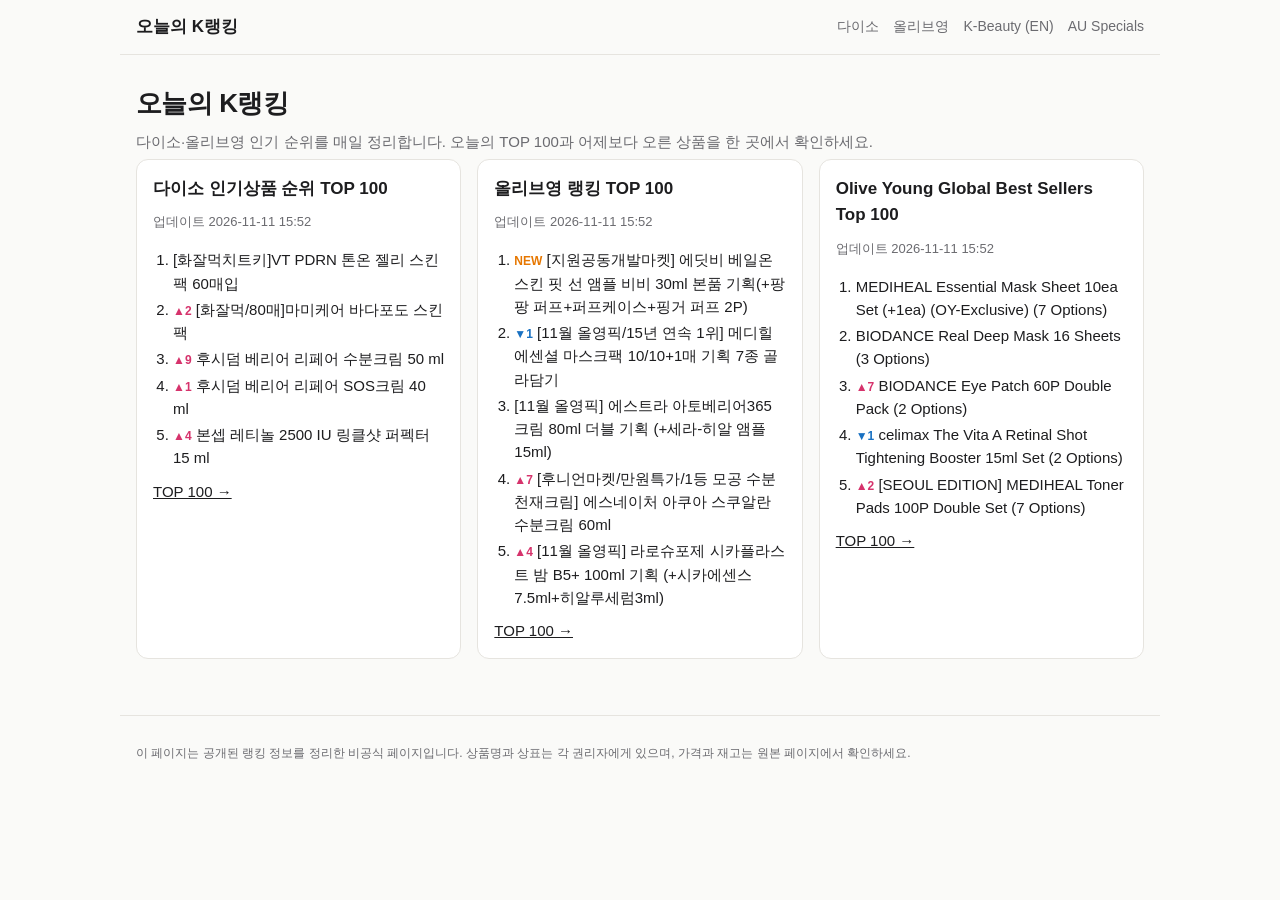
==== commit da882234: "Update rankings 2026-11-11" ====
--- a/docs/index.html
+++ b/docs/index.html
@@ -11,9 +11,9 @@
 <nav><a href="daiso.html">다이소</a><a href="oliveyoung.html">올리브영</a><a href="en/k-beauty-best-sellers.html">K-Beauty (EN)</a><a href="au/index.html">AU Specials</a></nav></header>
 <main>
 <h1>오늘의 K랭킹</h1><p class="lead">다이소·올리브영 인기 순위를 매일 정리합니다. 오늘의 TOP 100과 어제보다 오른 상품을 한 곳에서 확인하세요.</p><div class="grid">
-<section class="card"><h2><a href="daiso.html">다이소 인기상품 순위 TOP 100</a></h2><p class="meta">업데이트 2026-11-10 16:34</p><ol><li><span class="chg up">▲49</span> [화잘먹치트키]VT PDRN 톤온 젤리 스킨팩 60매입</li><li><span class="chg new">NEW</span> 베러핏 고단백 저당쉐이크 초코맛</li><li><span class="chg new">NEW</span> 대용량 뜯어 쓰는 세차 타월 30 X 30 cm 30개입</li><li><span class="chg down">▼3</span> [화잘먹/80매]마미케어 바다포도 스킨팩</li><li><span class="chg new">NEW</span> 후시덤 베리어 리페어 SOS크림 40 ml</li></ol><a href="daiso.html">TOP 100 →</a></section>
-<section class="card"><h2><a href="oliveyoung.html">올리브영 랭킹 TOP 100</a></h2><p class="meta">업데이트 2026-11-10 16:34</p><ol><li><span class="chg up">▲1</span> [11월 올영픽/15년 연속 1위] 메디힐 에센셜 마스크팩 10/10+1매 기획 7종 골라담기</li><li><span class="chg new">NEW</span> [11월 올영픽/먼작귀에디션]더샘 커버 퍼펙션 트리플 팟 컨실러 글로우 3colors</li><li><span class="chg down">▼2</span> [11월 올영픽] 에스트라 아토베리어365 크림 80ml 더블 기획 (+세라-히알 앰플 15ml)</li><li><span class="chg new">NEW</span> [11월 올영픽/먼작귀에디션]더샘 글램 퍼펙션 베이크드 하이라이터 6colors(단품/기획)</li><li><span class="chg up">▲4</span> [정품/올영단독] 유세린 아쿠아퍼 오인트먼트 449ml</li></ol><a href="oliveyoung.html">TOP 100 →</a></section>
-<section class="card"><h2><a href="en/k-beauty-best-sellers.html">Olive Young Global Best Sellers Top 100</a></h2><p class="meta">업데이트 2026-11-10 16:34</p><ol><li>MEDIHEAL Essential Mask Sheet 10ea Set (+1ea) (OY-Exclusive) (7 Options)</li><li><span class="chg up">▲1</span> BIODANCE Real Deep Mask 16 Sheets (3 Options)</li><li><span class="chg up">▲49</span> celimax The Vita A Retinal Shot Tightening Booster 15ml Set (2 Options)</li><li><span class="chg up">▲3</span> Dr. Althea 345 Relief Cream 50ml Set (+10ml*2ea+Tube Wringer)</li><li>Limited Perfect Collagen Set</li></ol><a href="en/k-beauty-best-sellers.html">TOP 100 →</a></section>
+<section class="card"><h2><a href="daiso.html">다이소 인기상품 순위 TOP 100</a></h2><p class="meta">업데이트 2026-11-11 15:52</p><ol><li>[화잘먹치트키]VT PDRN 톤온 젤리 스킨팩 60매입</li><li><span class="chg up">▲2</span> [화잘먹/80매]마미케어 바다포도 스킨팩</li><li><span class="chg up">▲9</span> 후시덤 베리어 리페어 수분크림 50 ml</li><li><span class="chg up">▲1</span> 후시덤 베리어 리페어 SOS크림 40 ml</li><li><span class="chg up">▲4</span> 본셉 레티놀 2500 IU 링클샷 퍼펙터 15 ml</li></ol><a href="daiso.html">TOP 100 →</a></section>
+<section class="card"><h2><a href="oliveyoung.html">올리브영 랭킹 TOP 100</a></h2><p class="meta">업데이트 2026-11-11 15:52</p><ol><li><span class="chg new">NEW</span> [지원공동개발마켓] 에딧비 베일온 스킨 핏 선 앰플 비비 30ml 본품 기획(+팡팡 퍼프+퍼프케이스+핑거 퍼프 2P)</li><li><span class="chg down">▼1</span> [11월 올영픽/15년 연속 1위] 메디힐 에센셜 마스크팩 10/10+1매 기획 7종 골라담기</li><li>[11월 올영픽] 에스트라 아토베리어365 크림 80ml 더블 기획 (+세라-히알 앰플 15ml)</li><li><span class="chg up">▲7</span> [후니언마켓/만원특가/1등 모공 수분천재크림] 에스네이처 아쿠아 스쿠알란 수분크림 60ml</li><li><span class="chg up">▲4</span> [11월 올영픽] 라로슈포제 시카플라스트 밤 B5+ 100ml 기획 (+시카에센스7.5ml+히알루세럼3ml)</li></ol><a href="oliveyoung.html">TOP 100 →</a></section>
+<section class="card"><h2><a href="en/k-beauty-best-sellers.html">Olive Young Global Best Sellers Top 100</a></h2><p class="meta">업데이트 2026-11-11 15:52</p><ol><li>MEDIHEAL Essential Mask Sheet 10ea Set (+1ea) (OY-Exclusive) (7 Options)</li><li>BIODANCE Real Deep Mask 16 Sheets (3 Options)</li><li><span class="chg up">▲7</span> BIODANCE Eye Patch 60P Double Pack (2 Options)</li><li><span class="chg down">▼1</span> celimax The Vita A Retinal Shot Tightening Booster 15ml Set (2 Options)</li><li><span class="chg up">▲2</span> [SEOUL EDITION] MEDIHEAL Toner Pads 100P Double Set (7 Options)</li></ol><a href="en/k-beauty-best-sellers.html">TOP 100 →</a></section>
 </div>
 </main><footer><p>이 페이지는 공개된 랭킹 정보를 정리한 비공식 페이지입니다. 상품명과 상표는 각 권리자에게 있으며, 가격과 재고는 원본 페이지에서 확인하세요.</p></footer>
 <script>
